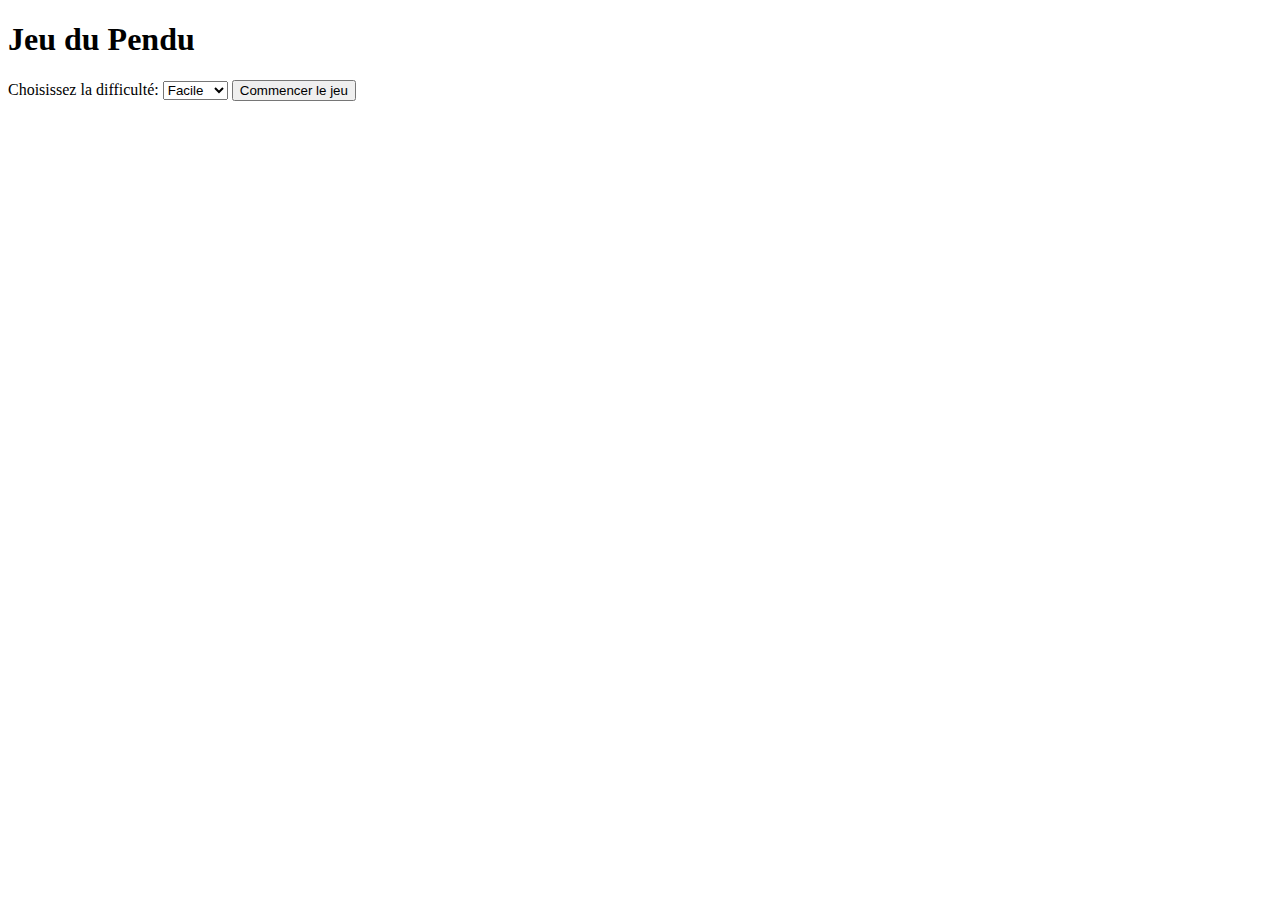
==== exo-pendu-app/main.html @ eb7d5073 "Cours et Exercices" ====
<!DOCTYPE html>
<html lang="fr">
  <head>
    <meta charset="UTF-8" />
    <meta name="viewport" content="width=device-width, initial-scale=1.0" />
    <title>Jeu du Pendu</title>
  <body>
    <h1>Jeu du Pendu</h1>
    <div>
      <label for="difficulty">Choisissez la difficulté: </label>
      <select id="difficulty">
        <option value="easy">Facile</option>
        <option value="normal">Normal</option>
        <option value="hard">Difficile</option>
      </select>
      <button id="startGame">Commencer le jeu</button>
    </div>
    <div id="containerJeu" style="display: none">
      <p id="motATrouver">Mot à trouver:</p>
      <form id="lettreForm">
        <input
          type="text"
          id="lettreInput"
          maxlength="1"
          placeholder="Entrez une lettre"
        />
        <button id="soumettreLettre">Soumettre</button>
      </form>
      <p id="erreurs">Erreurs: 0/5</p>
      <pre id="penduDessin"></pre>
    </div>
    <script src="script.js"></script>
  </body>
</html>
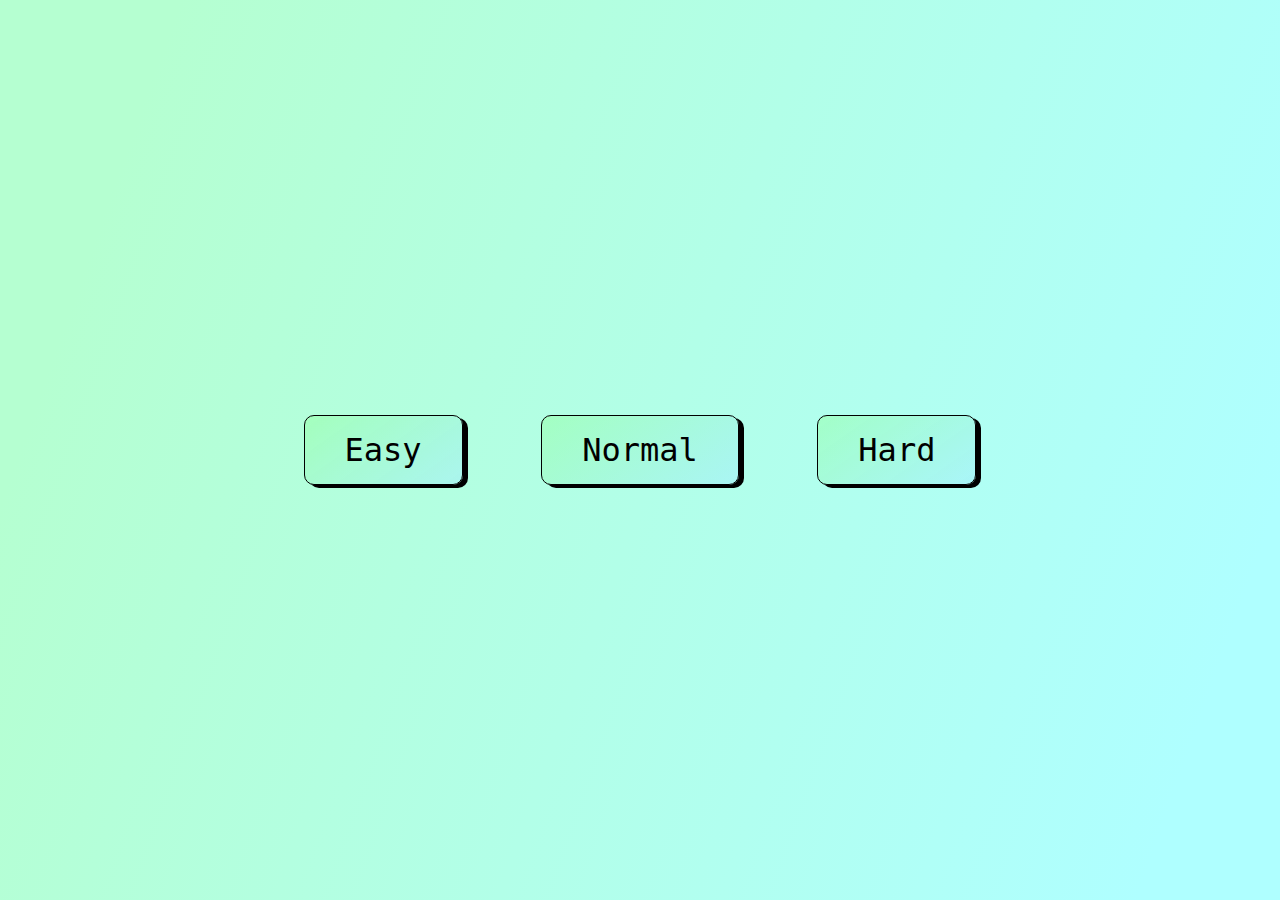
==== commit 55f91fbc: "Pendu - Rendu app web" ====
--- a/exo-pendu-app/main.html
+++ b/exo-pendu-app/main.html
@@ -4,31 +4,42 @@
     <meta charset="UTF-8" />
     <meta name="viewport" content="width=device-width, initial-scale=1.0" />
     <title>Jeu du Pendu</title>
+    <link rel="stylesheet" href="style.css" />
+  </head>
   <body>
-    <h1>Jeu du Pendu</h1>
-    <div>
-      <label for="difficulty">Choisissez la difficulté: </label>
-      <select id="difficulty">
-        <option value="easy">Facile</option>
-        <option value="normal">Normal</option>
-        <option value="hard">Difficile</option>
-      </select>
-      <button id="startGame">Commencer le jeu</button>
-    </div>
-    <div id="containerJeu" style="display: none">
-      <p id="motATrouver">Mot à trouver:</p>
-      <form id="lettreForm">
-        <input
-          type="text"
-          id="lettreInput"
-          maxlength="1"
-          placeholder="Entrez une lettre"
-        />
-        <button id="soumettreLettre">Soumettre</button>
-      </form>
-      <p id="erreurs">Erreurs: 0/5</p>
-      <pre id="penduDessin"></pre>
-    </div>
+    <main>
+      <div class="containerDifficulte">
+        <button class="difficulty" name="easy">Easy</button>
+        <button class="difficulty" name="normal">Normal</button>
+        <button class="difficulty" name="hard">Hard</button>
+      </div>
+      <div id="containerJeu">
+        <pre id="penduDessin">|---]<br>| O <br>| T <br>|/ \\ <br>|______</pre>
+        <p id="motATrouver">----</p>
+        <form id="lettreForm">
+          <input
+            type="text"
+            id="lettreInput"
+            maxlength="1"
+            placeholder="Entrez une lettre"
+          />
+          <button type="submit" id="soumettreLettre">
+            <svg xmlns="http://www.w3.org/2000/svg" x="0px" y="0px" width="100" height="100" viewBox="0 0 50 50">
+              <path d="M 21 3 C 11.621094 3 4 10.621094 4 20 C 4 29.378906 11.621094 37 21 37 C 24.710938 37 28.140625 35.804688 30.9375 33.78125 L 44.09375 46.90625 L 46.90625 44.09375 L 33.90625 31.0625 C 36.460938 28.085938 38 24.222656 38 20 C 38 10.621094 30.378906 3 21 3 Z M 21 5 C 29.296875 5 36 11.703125 36 20 C 36 28.296875 29.296875 35 21 35 C 12.703125 35 6 28.296875 6 20 C 6 11.703125 12.703125 5 21 5 Z"></path>
+            </svg>
+          </button>
+        </form>
+        <p id="erreurs">5 tentatives restantes</p>
+      </div>
+
+      <div class="finGame">
+        <p id="messageFin">Bravo le mot était caca</p>
+        <button id="rejouer" onclick="resetValues()">Rejouer</button>
+      </div>
+
+      <div class="indice" title="">i</div>
+    </main>
+
     <script src="script.js"></script>
   </body>
 </html>
--- a/exo-pendu-app/style.css
+++ b/exo-pendu-app/style.css
@@ -0,0 +1,174 @@
+body, body *, main, main *{
+margin: 0;
+padding: 0;
+  font-family: monospace;
+  box-sizing: border-box;
+}
+
+main{
+  height: 100vh;
+  width: 100vw;
+  background-image: linear-gradient( 109.6deg,  rgb(181, 255, 209) 11.2%, rgb(175, 255, 255) 91.1% );
+  display: flex;
+  flex-direction: column;
+  align-items: center;
+  justify-content: center;
+}
+
+.containerDifficulte{
+  display: flex;
+  /* display: none; */
+  width: 100%;
+  max-width: 800px;
+  justify-content: space-evenly;
+}
+
+.containerDifficulte button{
+  background: linear-gradient(145deg, #8eff946b, #a0e9ff72);
+  border-radius: 10px;
+  border: 1px solid;
+  box-shadow: 5px 3px 0px 0px rgb(0, 0, 0);
+  cursor: pointer;
+  font-size: 2rem;
+  margin: 0 15px;
+  padding: 15px 40px;
+  transition: all .2s ease-in-out;
+}
+
+.containerDifficulte button:hover {
+  background: linear-gradient(145deg, #ffffff90, #adecffe0);
+  transform: scale(1.05);
+}
+
+
+#containerJeu{
+  display: none;
+  /* display: flex; */
+  width: 100%;
+  height: 100%;
+  flex-direction: column;
+  position: relative;
+  justify-content: center;
+  align-items: center;
+}
+
+#erreurs{
+  position: absolute;
+  top: 0;
+  right: 0;
+  font-size: 1.5rem;
+  padding: 15px;
+}
+
+#lettreForm{
+  margin-top: 100px;
+  display: flex;
+  justify-content: center;
+  margin-bottom: 100px;
+}
+
+#lettreForm input{
+  border: none;
+  border-bottom: 1px solid;
+  width: 350px;
+  background: none;
+  font-size: 2rem;
+  border-radius: 0;
+  padding: 5px;
+  transition: all .1s ease-in-out;
+}
+
+#lettreForm input:focus {
+  outline: none;
+  background-color: rgba(255, 255, 255, 0.44);
+  border-top-left-radius: 10px;
+}
+
+#lettreForm button{
+  display: flex;
+  justify-content: center;
+  align-items: center;
+  cursor: pointer;
+  border: 1px solid;
+  border-top: none;
+  border-right: none;
+  width: 300px;
+  background: none;
+  font-size: 2rem;
+  border-radius: 0;
+  padding: 5px;
+  transition: all .1s ease-in-out;
+  border-top-right-radius: 10px;
+  width: 50px;
+  height: 50px;
+}
+
+#lettreForm button:hover {
+  background-color: rgba(255, 255, 255, 0.44);
+}
+
+#motATrouver{
+  font-variant-numeric: tabular-nums;
+  font-size: 3rem;
+}
+
+#penduDessin{
+  display: flex;
+  justify-content: center;
+  align-items: start;
+  height: 300px;
+  color: red;
+  font-size: 2.6rem;
+  margin: -20px 0 0 0;
+}
+
+.finGame{
+  display: none;
+  flex-direction: column;
+  background-color: rgba(0, 0, 0, 0.644);
+  height: 100vh;
+  width: 100vw;
+  position: fixed;
+  z-index: 1000;
+  align-items: center;
+  justify-content: center;
+  backdrop-filter: blur(3px);
+}
+
+.finGame p{
+  color: white;
+  padding: 100px;
+  font-size: 3.5rem;
+  text-align: center;
+}
+
+.finGame button{
+  font-size: 2.5rem;
+  padding: 20px 50px;
+  cursor: pointer;
+  border: 1px solid white;
+  border-radius: 10px;
+  transition: .1s all ease-in-out;
+}
+
+.finGame button:hover{
+  color: white;
+  background-color: black;
+}
+
+.indice{
+  border-radius: 100%;
+  border: 1px solid;
+  height: 25px;
+  width: 25px;
+  display: none;
+  justify-content: center;
+  align-items: center;
+  font-size: 1.2rem;
+  background-color: rgba(0, 255, 213, 0.269);
+  position: absolute;
+  bottom: 0;
+  left: 0;
+  margin: 10px;
+  cursor: help;
+}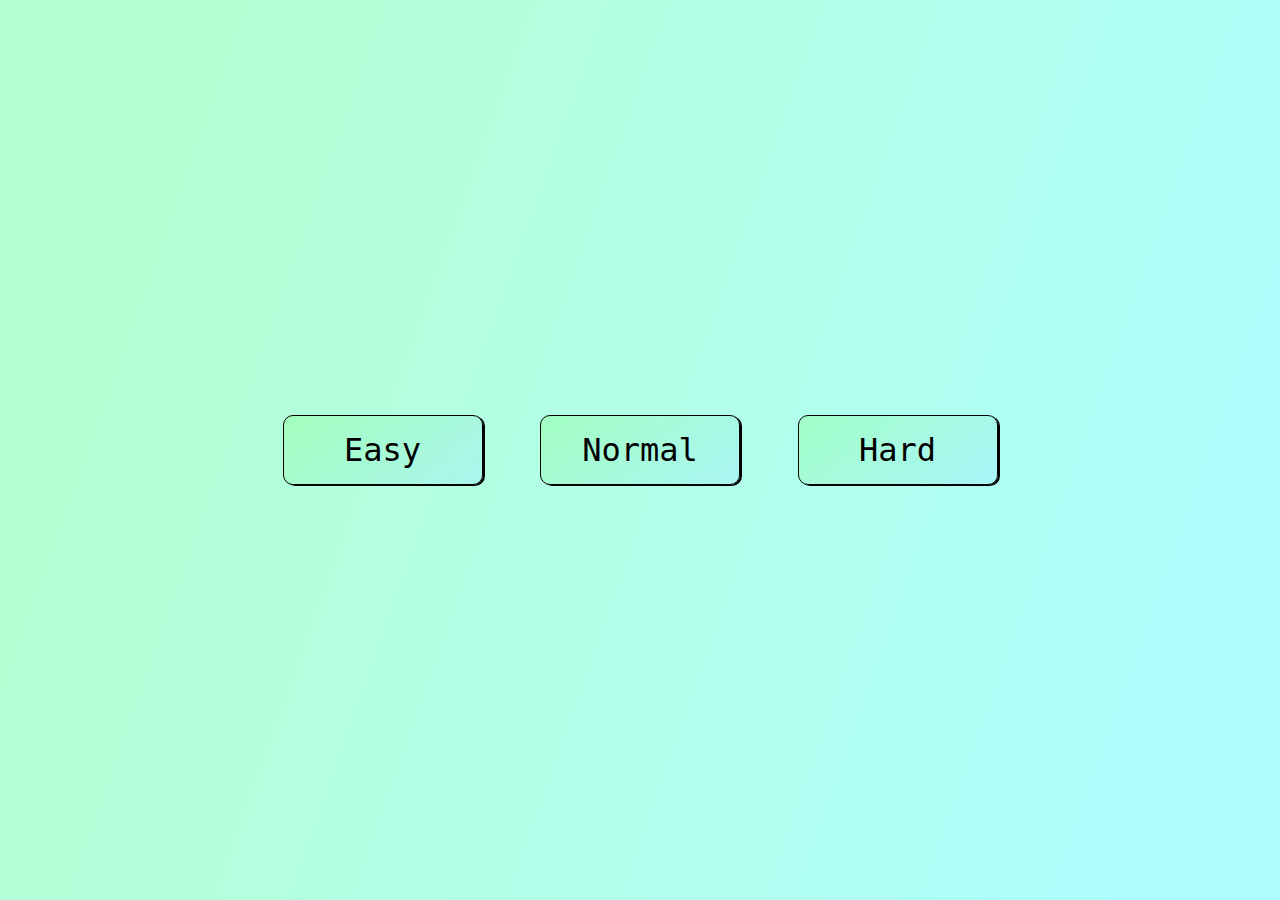
==== commit 470e93ce: "upd pendu graphique" ====
--- a/exo-pendu-app/main.html
+++ b/exo-pendu-app/main.html
@@ -14,7 +14,7 @@
         <button class="difficulty" name="hard">Hard</button>
       </div>
       <div id="containerJeu">
-        <pre id="penduDessin">|---]<br>| O <br>| T <br>|/ \\ <br>|______</pre>
+        <pre id="penduDessin"></pre>
         <p id="motATrouver">----</p>
         <form id="lettreForm">
           <input
--- a/exo-pendu-app/style.css
+++ b/exo-pendu-app/style.css
@@ -21,18 +21,20 @@
   width: 100%;
   max-width: 800px;
   justify-content: space-evenly;
+  flex-wrap: wrap;
 }
 
 .containerDifficulte button{
   background: linear-gradient(145deg, #8eff946b, #a0e9ff72);
   border-radius: 10px;
   border: 1px solid;
-  box-shadow: 5px 3px 0px 0px rgb(0, 0, 0);
+  width: 200px;
+  box-shadow: 2px 1px 0px 0px rgb(0, 0, 0);
   cursor: pointer;
   font-size: 2rem;
-  margin: 0 15px;
+  margin: 5px 15px;
   padding: 15px 40px;
-  transition: all .2s ease-in-out;
+  transition: all .1s ease-in-out;
 }
 
 .containerDifficulte button:hover {
